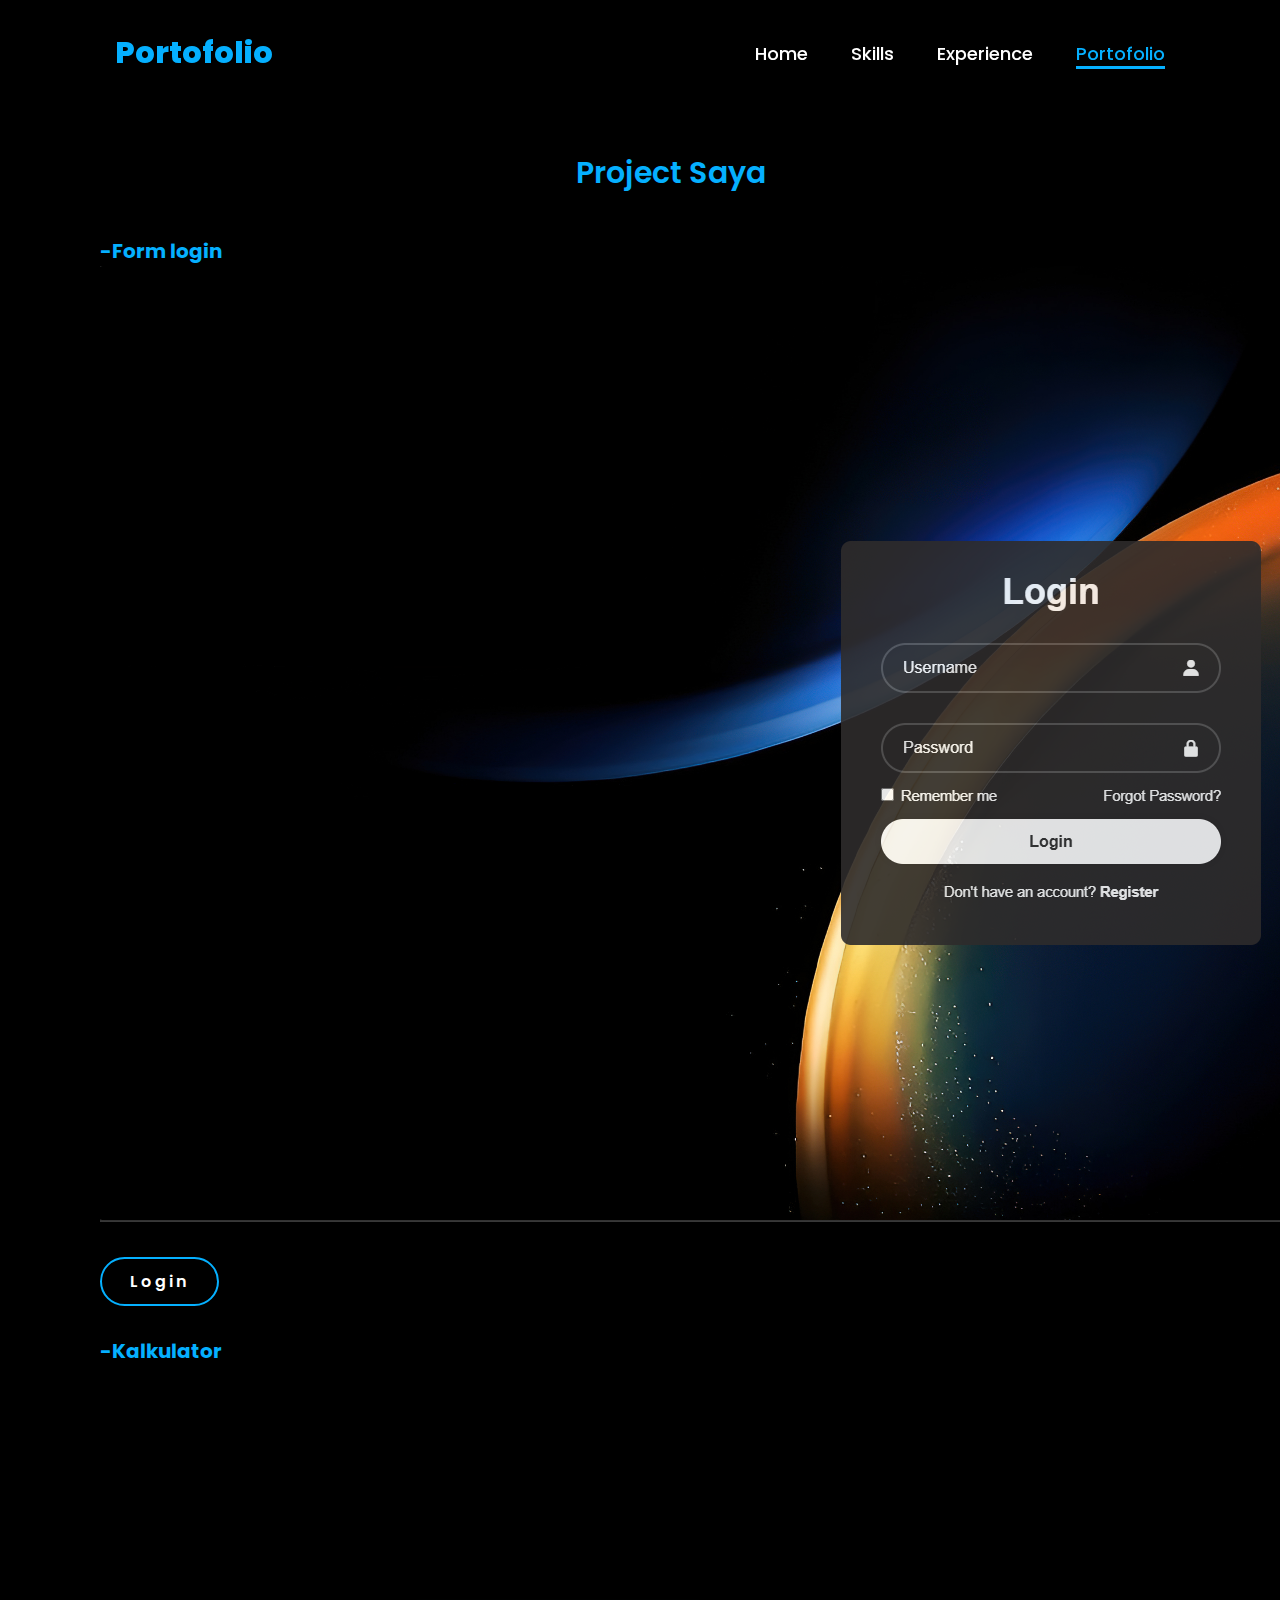
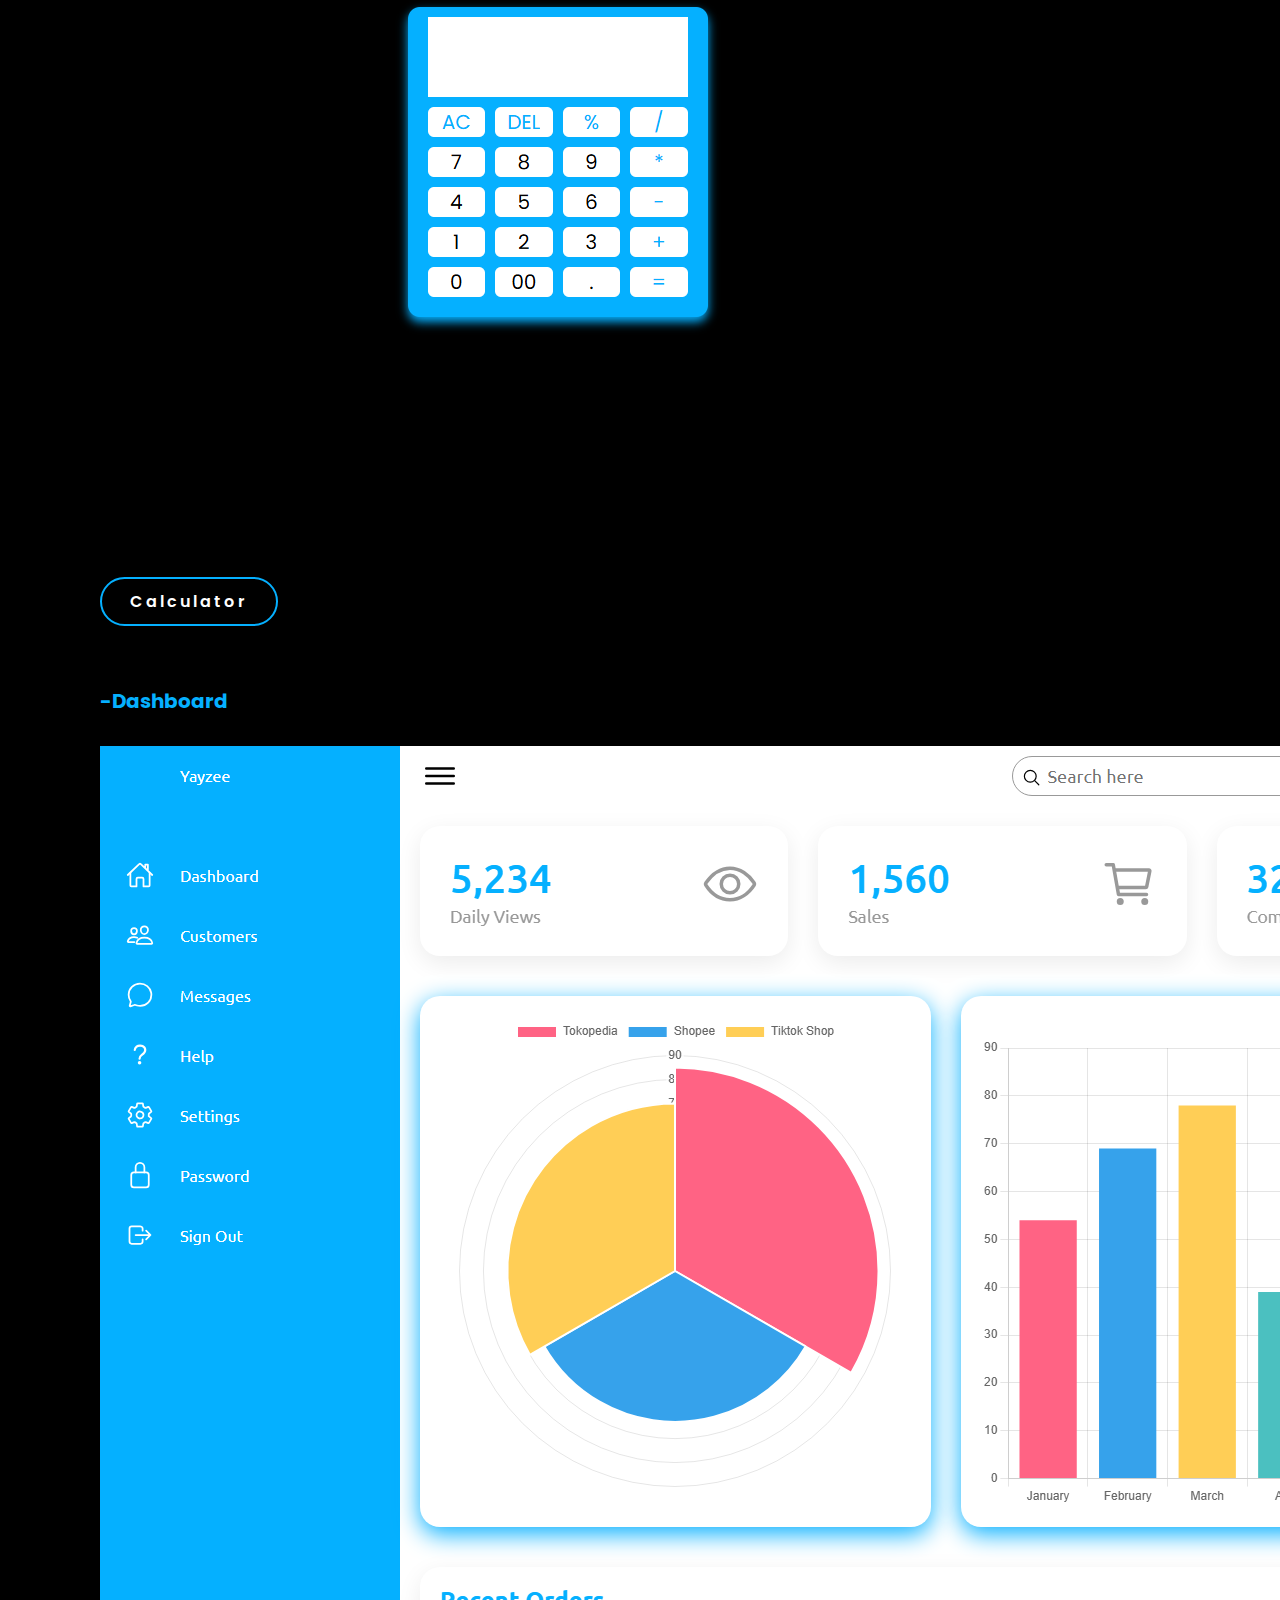
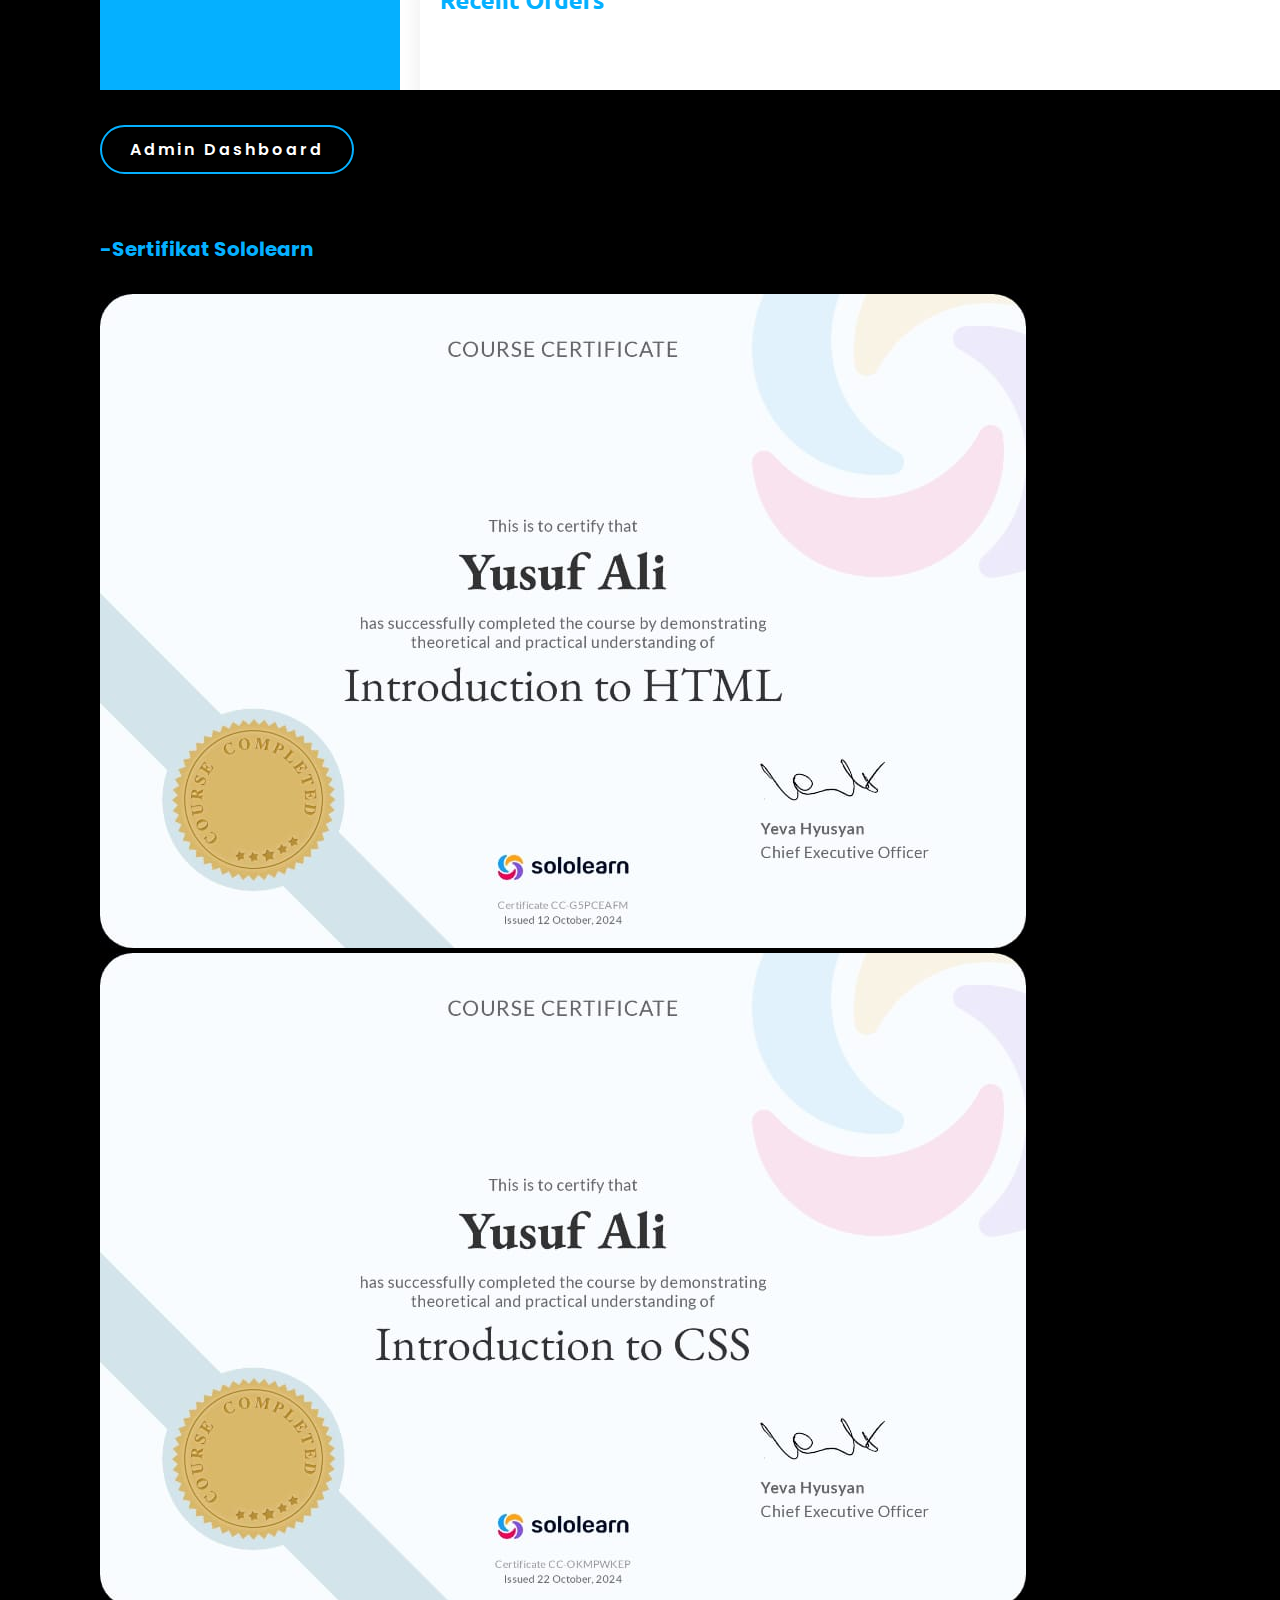
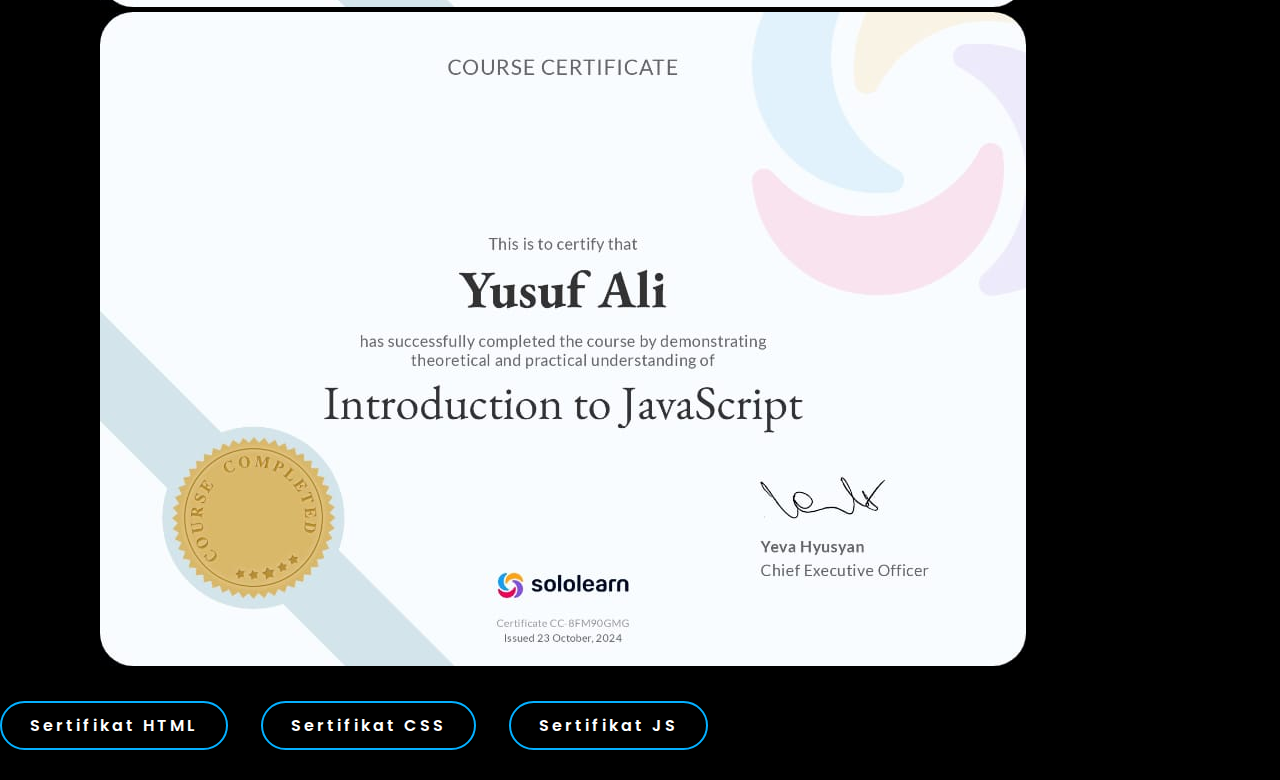
==== portofolio.html @ 0fbcb508 "Add files via upload" ====
<!DOCTYPE html>
<html lang="en">
<head>
    <meta charset="UTF-8">
    <meta name="viewport" content="width=device-width, initial-scale=1.0">

    <link rel="stylesheet" href="https://cdnjs.cloudflare.com/ajax/libs/font-awesome/6.5.2/css/all.min.css">
    <link rel="stylesheet" href="style.css">  
    <title>Portofolio Website</title>
</head>
<div>
    <header>
        <a href="#" class="logo">Portofolio</a>

        <nav>
            <a href="index.html"> Home</a>
            <a href="skills.html" >Skills</a>
            <a href="experience.html" >Experience</a>
            <a href="portofolio.html" class="active" >Portofolio</a>
        </nav>
    </header>
    
    <div class="utama">
        <div class="judul">
            <p class="judulh1"> Project Saya </p>
        </div>
        <div class="isi">
            <h1> -Form login</h1>
            <div class="imglogin">
                <img src="image.png">
            </div>
            <div class="isilogin">
                <a href="https://nerd-people.github.io/form-login/" target="_blank" class="btnlogin"> Login </a>
            </div>
            <h1> -Kalkulator </h1>
            <div class="imgcalcu">
                <img src="calcu.png">
            </div>
            <div>
                <a href="https://nerd-people.github.io/simple-calculator/" target="_blank" class="btncalcu"> Calculator</a>
            </div>
            <h1 class="dash"> -Dashboard </h1>
            <div class="imgdash">
                <img src="dash.png">
            </div>
            <div>
                <a href="https://nerd-people.github.io/admin-dashboard/" target="_blank" class="btndash"> Admin Dashboard</a>
            </div>
                <h1 class="serti"> -Sertifikat Sololearn </h1>
                <div class="imghtml">
                    <img src="sertihtml.jpg">
                    <img src="serticss.jpg">
                    <img src="sertijs.jpg">
                </div>
        </div>
            <div>
                <a href="https://api2.sololearn.com/v2/certificates/CC-G5PCEAFM/image/png" class="btnhtml">Sertifikat HTML</a>
                <a href="https://api2.sololearn.com/v2/certificates/CC-OKMPWKEP/image/png" class="btncss">Sertifikat CSS</a>
                <a href="https://api2.sololearn.com/v2/certificates/CC-8FM90GMG/image/png" class="btnjs">Sertifikat JS</a>
            </div>
        </div>
    </div>
</body>
</html>
---- style.css ----
@import url('https://fonts.googleapis.com/css2?family=Poppins%3Awght%40100%3B200%3B300%3B400%3B500%3B600&display=swap%27%29%3B');


*{
    margin: 0;
    padding: 0;
    box-sizing: border-box;
    text-decoration: none;
    border: none;
    outline: none;
    font-family: "Poppins", sans-serif;
}

html{
    font-size: 62.5%;
}

body{
    width: 100%;
    height: 100vh;
    overflow-x: hidden;
    background-color: black;
    color: white;
}

header{
    margin-top: 20px;
    position: fixed;
    top: 0;
    left: 0;
    width: 100%;
    padding: 1rem 9%;
    background-color: transparent;
    filter: drop-shadow(10px);
    -webkit-filter: drop-shadow(10px);
    display: flex;
    justify-content: space-between;
    align-items: center;
    z-index: 100;
}

.logo{
    font-size: 3rem;
    color: rgb(5, 176, 255);
    font-weight: 800;
    cursor: pointer;
    transition: 0.5s ease;
    -webkit-transition: 0.5s ease;
    -moz-transition: 0.5s ease;
    -ms-transition: 0.5s ease;
    -o-transition: 0.5s ease;
}

.logo:hover{
    transform: scale(1.1);
    -webkit-transform: scale(1.1);
    -moz-transform: scale(1.1);
    -ms-transform: scale(1.1);
    -o-transform: scale(1.1);
}

nav a{
    font-size: 1.8rem;
    color: white;
    margin-left: 4rem;
    font-weight: 500;
    transition: 0.3s ease;
    -webkit-transition: 0.3s ease;
    -moz-transition: 0.3s ease;
    -ms-transition: 0.3s ease;
    -o-transition: 0.3s ease;
    border-bottom: 3px solid transparent;
}

nav a:hover,
nav a.active{
    color: rgb(5, 176, 255);
    border-bottom: 3px solid rgb(5, 176, 255);
}

@media(max-width:995px){
    nav{
        position: absolute;
        display: none;
        top: 0;
        right: 0;
        width: 40%;
        border-left: 3px solid rgb(5, 176, 255);
        border-bottom: 3px solid rgb(5, 176, 255);
        border-top-left-radius: 2rem;
        padding: 1rem solid;
        background-color: #161616;
        border-top: 0.1rem solid rgba(0,0,0,1);
    }

    nav.active{
        display: block;
    }

    nav a{
        display: block;
        font-size: 2rem;
        margin: 3rem 0;
    }

    nav a:hover,
    nav a.active{
        padding: 1rem;
        border-radius: 0.5rem;
        -webkit-border-radius: 0.5rem;
        -moz-border-radius: 0.5rem;
        -ms-border-radius: 0.5rem;
        -o-border-radius: 0.5rem;
        border-bottom: 0.5rem solid rgb(5, 176, 255);
    }
}

section{
    min-height: 100vh;
    padding: 5rem 9% 5rem;
}

.home{
    display: flex;
    justify-content: center;
    align-items: center;
    gap: 8rem;
    background-color: black;
    margin-top: 10rem;
}

.home .home-content h1{
    font-size: 6rem;
    font-weight: 700;
    line-height: 1.3;
}

span{
    color: rgb(5, 176, 255);
}

.home-content h3{
    font-size: 4rem;
    margin-bottom: 1rem;
    font-weight: 700;
}

.home-img{
    border-radius: 50%;
    -webkit-border-radius: 50%;
    -moz-border-radius: 50%;
    -ms-border-radius: 50%;
    -o-border-radius: 50%;
}

.home-img img{
    position: relative;
    width: 24vw;
    border-radius: 50%;
    -webkit-border-radius: 50%;
    -moz-border-radius: 50%;
    -ms-border-radius: 50%;
    -o-border-radius: 50%;
    box-shadow: 0 0 25px solid rgb(5, 176, 255);
    cursor: pointer;
    transition: 0.2s linear;
    -webkit-transition: 0.2s linear;
    -moz-transition: 0.2s linear;
    -ms-transition: 0.2s linear;
    -o-transition: 0.2s linear;
}

.home-img img:hover{
    font-size: 1.8rem;
    font-weight: 500;
}

.social-icons a{
    display: inline-flex;
    justify-content: center;
    align-items: center;
    width: 4rem;
    height: 4rem;
    background-color: transparent;
    border: 0.2rem solid rgb(5, 176, 255);
    font-size: 2rem;
    border-radius: 50%;
    -webkit-border-radius: 50%;
    -moz-border-radius: 50%;
    -ms-border-radius: 50%;
    -o-border-radius: 50%;
    margin: 3rem 1.5rem 3rem 0;
    transition: 0.3s ease;
    -webkit-transition: 0.3s ease;
    -moz-transition: 0.3s ease;
    -ms-transition: 0.3s ease;
    -o-transition: 0.3s ease;
    color: rgb(5, 176, 255);
}

.social-icons a:hover{
    color: black;
    transform: scale(1.3) translateY(-5px);
    -webkit-transform: scale(1.3) translateY(-5px);
    -moz-transform: scale(1.3) translateY(-5px);
    -ms-transform: scale(1.3) translateY(-5px);
    -o-transform: scale(1.3) translateY(-5px);
    background-color: rgb(5, 176, 255);
    box-shadow: 0 0 25px rgb(5, 176, 255);
}

.btn{
    display: inline-block;
    padding: 1rem 2.8rem;
    background-color: black;
    border-radius: 4rem;
    -webkit-border-radius: 4rem;
    -moz-border-radius: 4rem;
    -ms-border-radius: 4rem;
    -o-border-radius: 4rem;
    font-size: 1.6rem;
    color: rgb(5, 176, 255);
    letter-spacing: 0.3rem;
    font-weight: 600;
    border: 2px solid rgb(5, 176, 255);
    transition: 0.3s ease;
    -webkit-transition: 0.3s ease;
    -moz-transition: 0.3s ease;
    -ms-transition: 0.3s ease;
    -o-transition: 0.3s ease;
    cursor: pointer;
}

.btn:hover{
    transform: scale3d(1.03);
    -webkit-transform: scale3d(1.03);
    -moz-transform: scale3d(1.03);
    -ms-transform: scale3d(1.03);
    -o-transform: scale3d(1.03);
    background-color: rgb(5, 176, 255);
    box-shadow: 0 0 25px rgb(5, 176, 255);
    color: black;
}

.typing-text{
    font-size: 34px;
    font-weight: 600;
    min-width: 280px;
}

.typing-text span{
    position: relative;
}

.typing-text span::before{
    content: "Student";
    color: rgb(5, 176, 255);
    animation: words 20s infinite;
    -webkit-animation: words 20s infinite;
}

.typing-text span::after{
    content: "";
    background-color: black;
    position: absolute;
    width: calc(100% + 8px);
    height: 100%;
    border-left: 3px solid black;
    right: -8;
    animation: cursor 0.6s infinite;
    -webkit-animation: cursor 0.6s infinite;
}

@keyframes cursor{
    to{
        border-left: 3px solid rgb(5, 176, 255);
    }
}

@keyframes words{
    0%, 20%{
        content:"Frontend";
    }
    21%, 40%{
        content: "Backend";
    }
    41%, 60%{
        content: "Frontend";
    }
    61%, 80%{
        content: "Backend";
    }
    81%, 100%{
        content: "Student";
    }
}

@media (max-width:1000px){
    .home{
        gap:4rem;
    }
}

@media (max-width:995px){
    .home{
        flex-direction: column;
        margin:5rem 4rem;
    }

    .home .home-content h3{
        font-size: 2.5rem;
    }

    .home-content h1{
        font-size: 5rem;
    }

    .home-img img{
        width:70vh;
        margin-top: 4rem;
    }

}

.porto-isi {
    display: flex;
    justify-content: center;
    gap: 8rem;
    background-color: black;
    margin-top: 10rem;
    color:rgb(5, 176, 255);
}

.judul {
    align-items: center;

    margin-top: 150px;
    padding-bottom: 40px;

}


.judulh1 {
    padding-left: 45%;
    justify-content: center;
    align-items: center;
    background-color: black;
    color:rgb(5, 176, 255); 
    font-size: 30px;
    font-weight: 550;
}

.isi{
    font-size: 10px;
    
    color:rgb(5, 176, 255); 
    margin-left: 100px;
}

.isilogin a {
    color: white;
}

.btnlogin{
    display: inline-block;
    padding: 1rem 2.8rem;
    background-color: black;
    border-radius: 4rem;
    -webkit-border-radius: 4rem;
    -moz-border-radius: 4rem;
    -ms-border-radius: 4rem;
    -o-border-radius: 4rem;
    font-size: 1.6rem;
    color: white;
    letter-spacing: 0.3rem;
    font-weight: 600;
    border: 2px solid rgb(5, 176, 255);
    transition: 0.3s ease;
    -webkit-transition: 0.3s ease;
    -moz-transition: 0.3s ease;
    -ms-transition: 0.3s ease;
    -o-transition: 0.3s ease;
    cursor: pointer;
    margin-top: 3rem;
    margin-bottom: 3rem;
    }

.btnlogin:hover {
    transform: scale3d(1.03);
    -webkit-transform: scale3d(1.03);
    -moz-transform: scale3d(1.03);
    -ms-transform: scale3d(1.03);
    -o-transform: scale3d(1.03);
    background-color: rgb(5, 176, 255);
    box-shadow: 0 0 25px rgb(5, 176, 255);
    color: black;
}

.serti{
    margin-top: 3rem;
}

.btnhtml{
    display: inline-block;
    padding: 1rem 2.8rem;
    background-color: black;
    border-radius: 4rem;
    -webkit-border-radius: 4rem;
    -moz-border-radius: 4rem;
    -ms-border-radius: 4rem;
    -o-border-radius: 4rem;
    font-size: 1.6rem;
    color: white;
    letter-spacing: 0.3rem;
    font-weight: 600;
    border: 2px solid rgb(5, 176, 255);
    transition: 0.3s ease;
    -webkit-transition: 0.3s ease;
    -moz-transition: 0.3s ease;
    -ms-transition: 0.3s ease;
    -o-transition: 0.3s ease;
    cursor: pointer;
    margin-top: 3rem;
}

.btnhtml:hover {
    transform: scale3d(1.03);
    -webkit-transform: scale3d(1.03);
    -moz-transform: scale3d(1.03);
    -ms-transform: scale3d(1.03);
    -o-transform: scale3d(1.03);
    background-color: rgb(5, 176, 255);
    box-shadow: 0 0 25px rgb(5, 176, 255);
    color: black;
}

.btncss{
    display: inline-block;
    padding: 1rem 2.8rem;
    background-color: black;
    border-radius: 4rem;
    -webkit-border-radius: 4rem;
    -moz-border-radius: 4rem;
    -ms-border-radius: 4rem;
    -o-border-radius: 4rem;
    font-size: 1.6rem;
    color: white;
    letter-spacing: 0.3rem;
    font-weight: 600;
    border: 2px solid rgb(5, 176, 255);
    transition: 0.3s ease;
    -webkit-transition: 0.3s ease;
    -moz-transition: 0.3s ease;
    -ms-transition: 0.3s ease;
    -o-transition: 0.3s ease;
    cursor: pointer;
    margin-top: 3rem;
    margin-left: 3rem;
    margin-top: 3rem;
    margin-bottom: 3rem;
}

.btncss:hover {
    transform: scale3d(1.03);
    -webkit-transform: scale3d(1.03);
    -moz-transform: scale3d(1.03);
    -ms-transform: scale3d(1.03);
    -o-transform: scale3d(1.03);
    background-color: rgb(5, 176, 255);
    box-shadow: 0 0 25px rgb(5, 176, 255);
    color: black;
}

.btnjs{
    display: inline-block;
    padding: 1rem 2.8rem;
    background-color: black;
    border-radius: 4rem;
    -webkit-border-radius: 4rem;
    -moz-border-radius: 4rem;
    -ms-border-radius: 4rem;
    -o-border-radius: 4rem;
    font-size: 1.6rem;
    color: white;
    letter-spacing: 0.3rem;
    font-weight: 600;
    border: 2px solid rgb(5, 176, 255);
    transition: 0.3s ease;
    -webkit-transition: 0.3s ease;
    -moz-transition: 0.3s ease;
    -ms-transition: 0.3s ease;
    -o-transition: 0.3s ease;
    cursor: pointer;
    margin-top: 3rem;
    margin-left: 3rem;
    margin-top: 3rem;
    margin-bottom: 3rem;
}

.btnjs:hover {
    transform: scale3d(1.03);
    -webkit-transform: scale3d(1.03);
    -moz-transform: scale3d(1.03);
    -ms-transform: scale3d(1.03);
    -o-transform: scale3d(1.03);
    background-color: rgb(5, 176, 255);
    box-shadow: 0 0 25px rgb(5, 176, 255);
    color: black;
}

.imglogin{
    border-radius: 10px;
    -webkit-border-radius: 10px;
    -moz-border-radius: 10px;
    -ms-border-radius: 10px;
    -o-border-radius: 10px;
    max-width: 100%;
    height: auto;
}

.btncalcu{
    display: inline-block;
    padding: 1rem 2.8rem;
    background-color: black;
    border-radius: 4rem;
    -webkit-border-radius: 4rem;
    -moz-border-radius: 4rem;
    -ms-border-radius: 4rem;
    -o-border-radius: 4rem;
    font-size: 1.6rem;
    color: white;
    letter-spacing: 0.3rem;
    font-weight: 600;
    border: 2px solid rgb(5, 176, 255);
    transition: 0.3s ease;
    -webkit-transition: 0.3s ease;
    -moz-transition: 0.3s ease;
    -ms-transition: 0.3s ease;
    -o-transition: 0.3s ease;
    cursor: pointer;
    margin-top: 3rem;
    margin-bottom: 3rem;
    }

.btncalcu:hover {
    transform: scale3d(1.03);
    -webkit-transform: scale3d(1.03);
    -moz-transform: scale3d(1.03);
    -ms-transform: scale3d(1.03);
    -o-transform: scale3d(1.03);
    background-color: rgb(5, 176, 255);
    box-shadow: 0 0 25px rgb(5, 176, 255);
    color: black;
}

.btndash{
    display: inline-block;
    padding: 1rem 2.8rem;
    background-color: black;
    border-radius: 4rem;
    -webkit-border-radius: 4rem;
    -moz-border-radius: 4rem;
    -ms-border-radius: 4rem;
    -o-border-radius: 4rem;
    font-size: 1.6rem;
    color: white;
    letter-spacing: 0.3rem;
    font-weight: 600;
    border: 2px solid rgb(5, 176, 255);
    transition: 0.3s ease;
    -webkit-transition: 0.3s ease;
    -moz-transition: 0.3s ease;
    -ms-transition: 0.3s ease;
    -o-transition: 0.3s ease;
    cursor: pointer;
    margin-top: 3rem;
    margin-bottom: 3rem;
    }

.btndash:hover {
    transform: scale3d(1.03);
    -webkit-transform: scale3d(1.03);
    -moz-transform: scale3d(1.03);
    -ms-transform: scale3d(1.03);
    -o-transform: scale3d(1.03);
    background-color: rgb(5, 176, 255);
    box-shadow: 0 0 25px rgb(5, 176, 255);
    color: black;
}

.serti{
    margin-top: 3rem;
    margin-bottom: 3rem;
}

.dash{
    margin-top: 3rem;
    margin-bottom: 3rem;
}
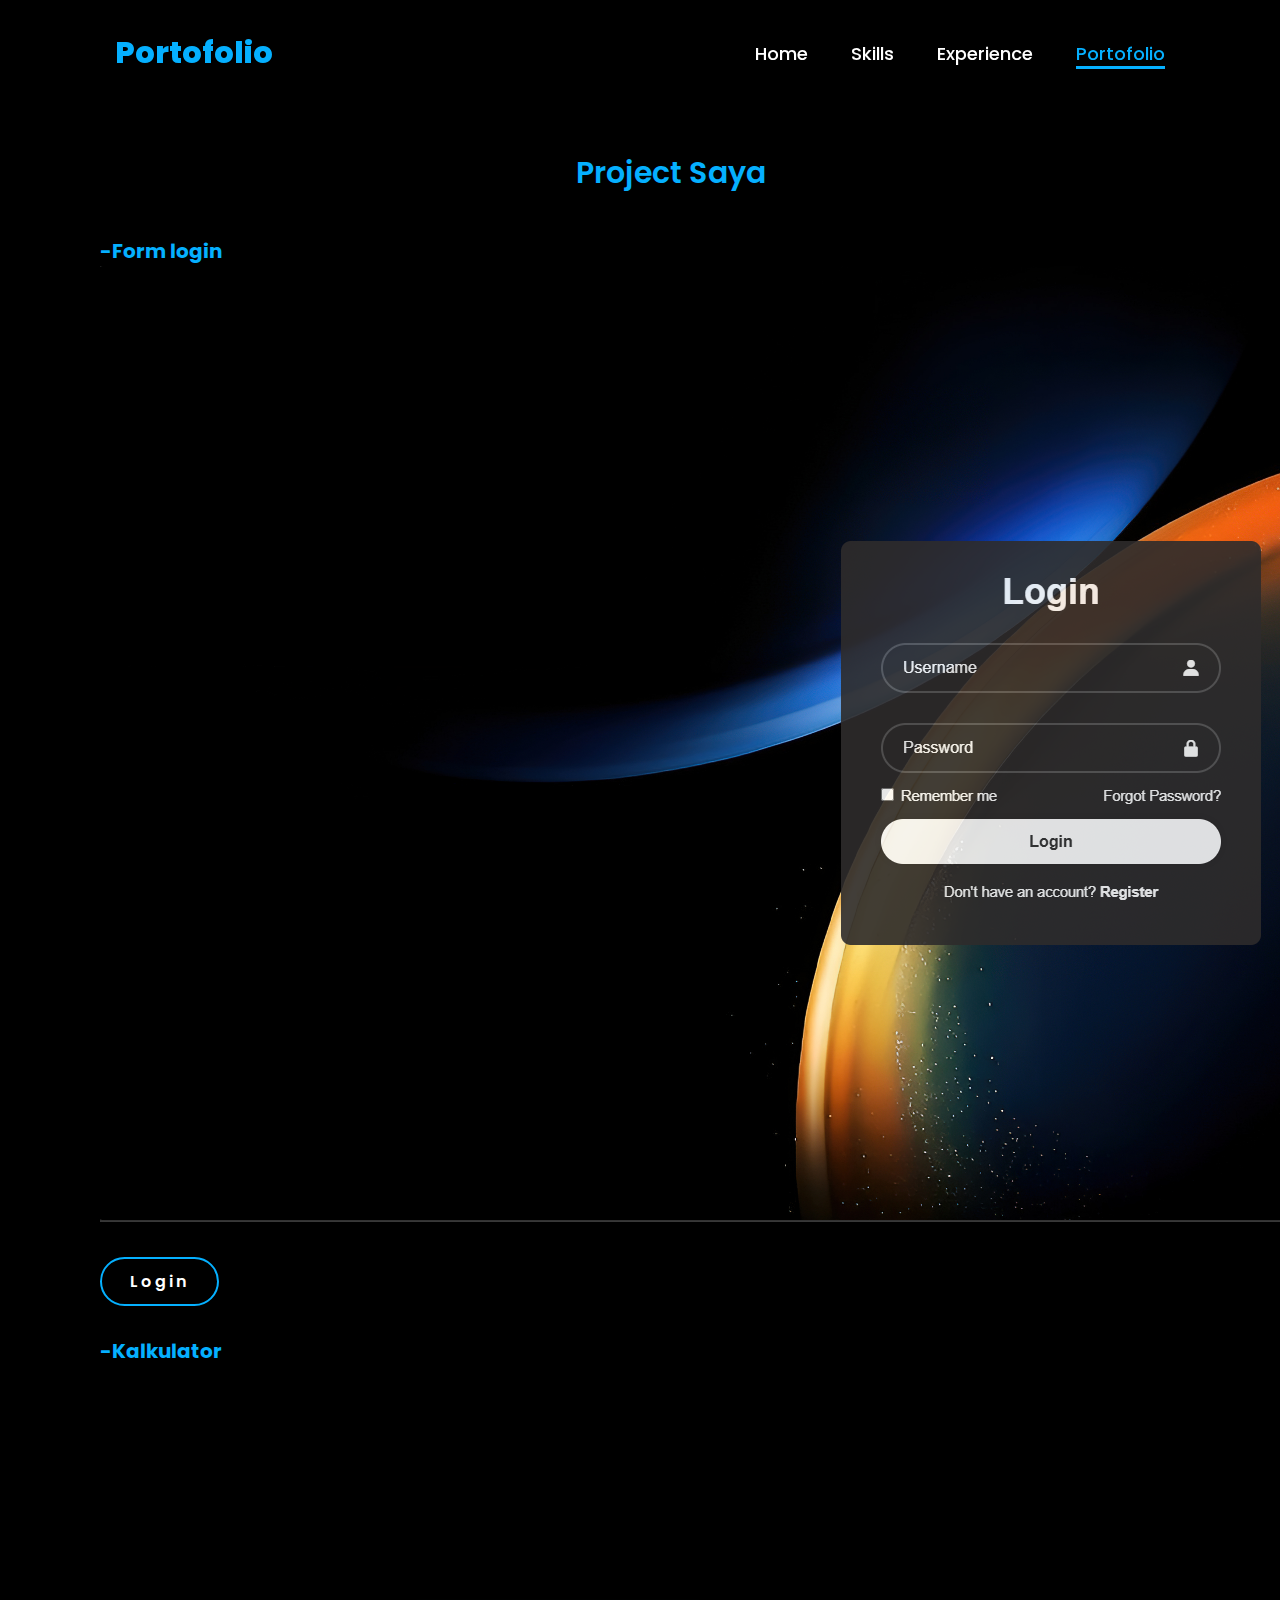
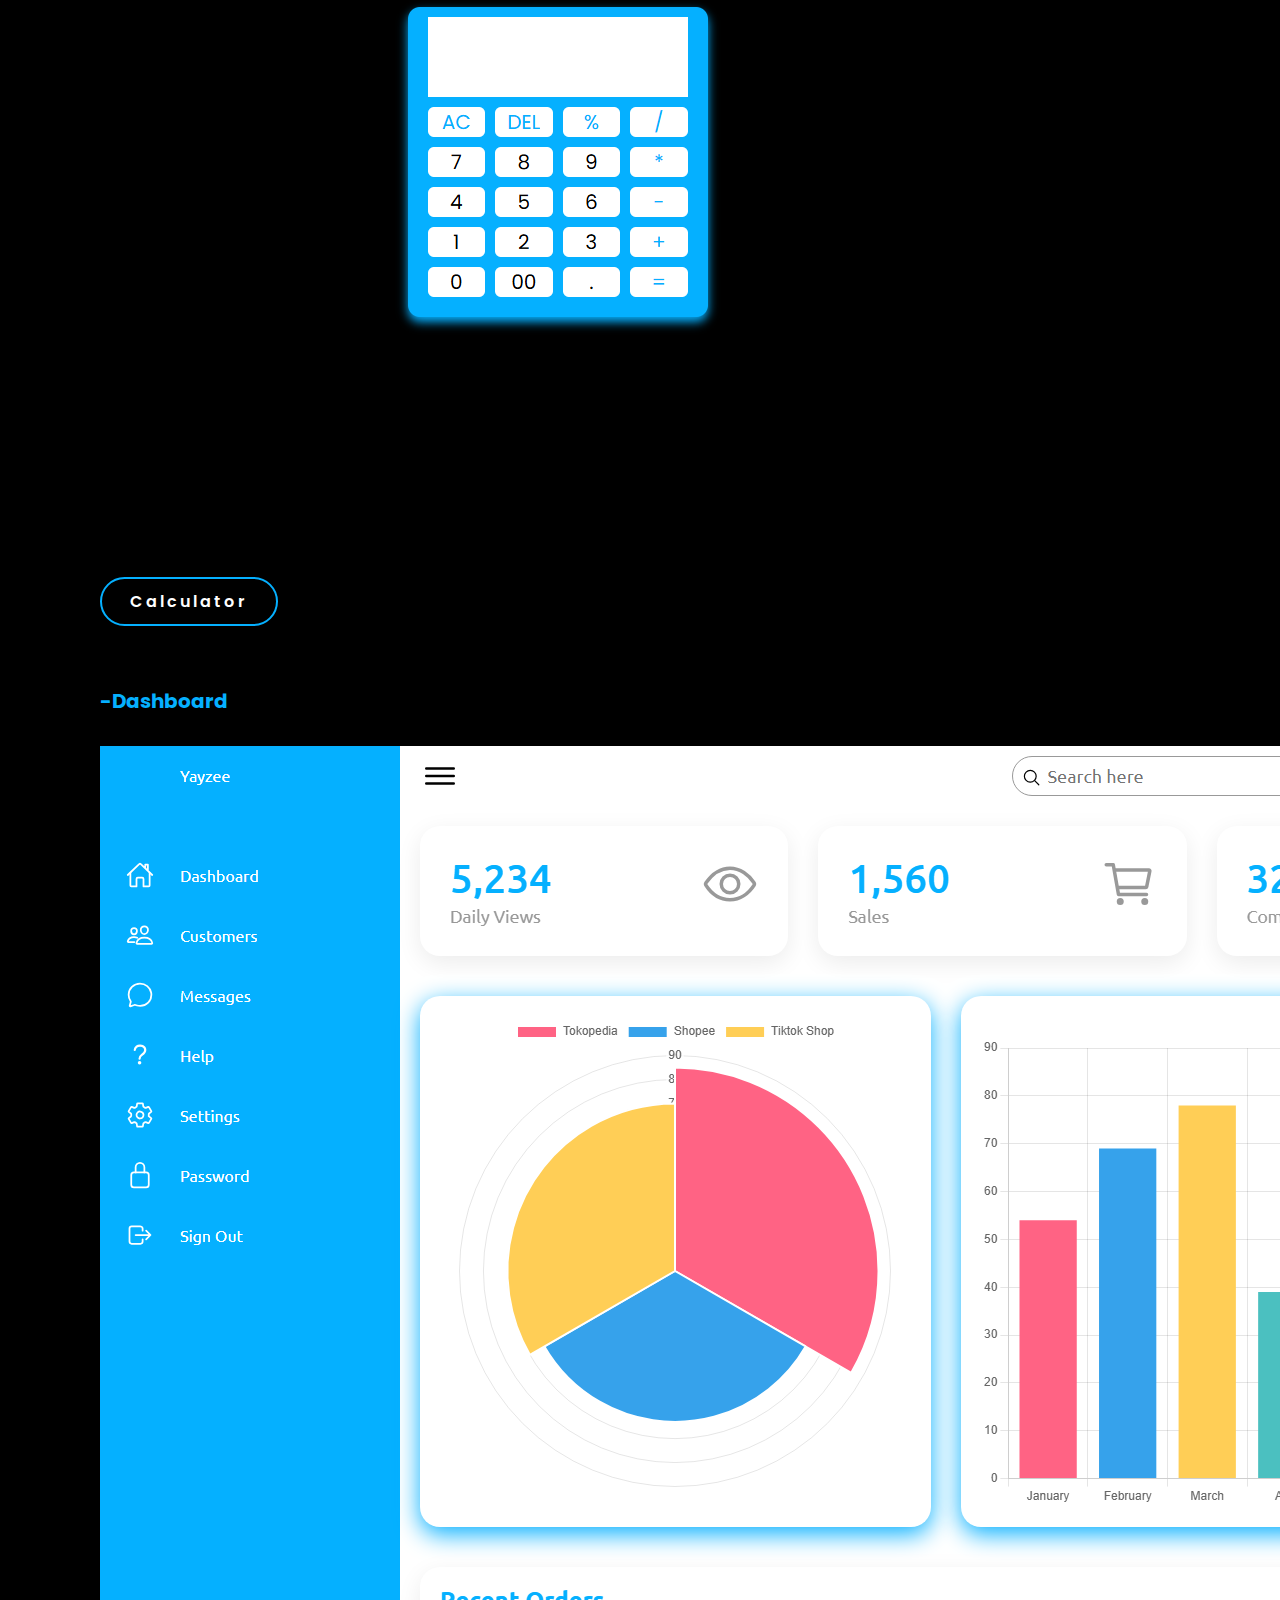
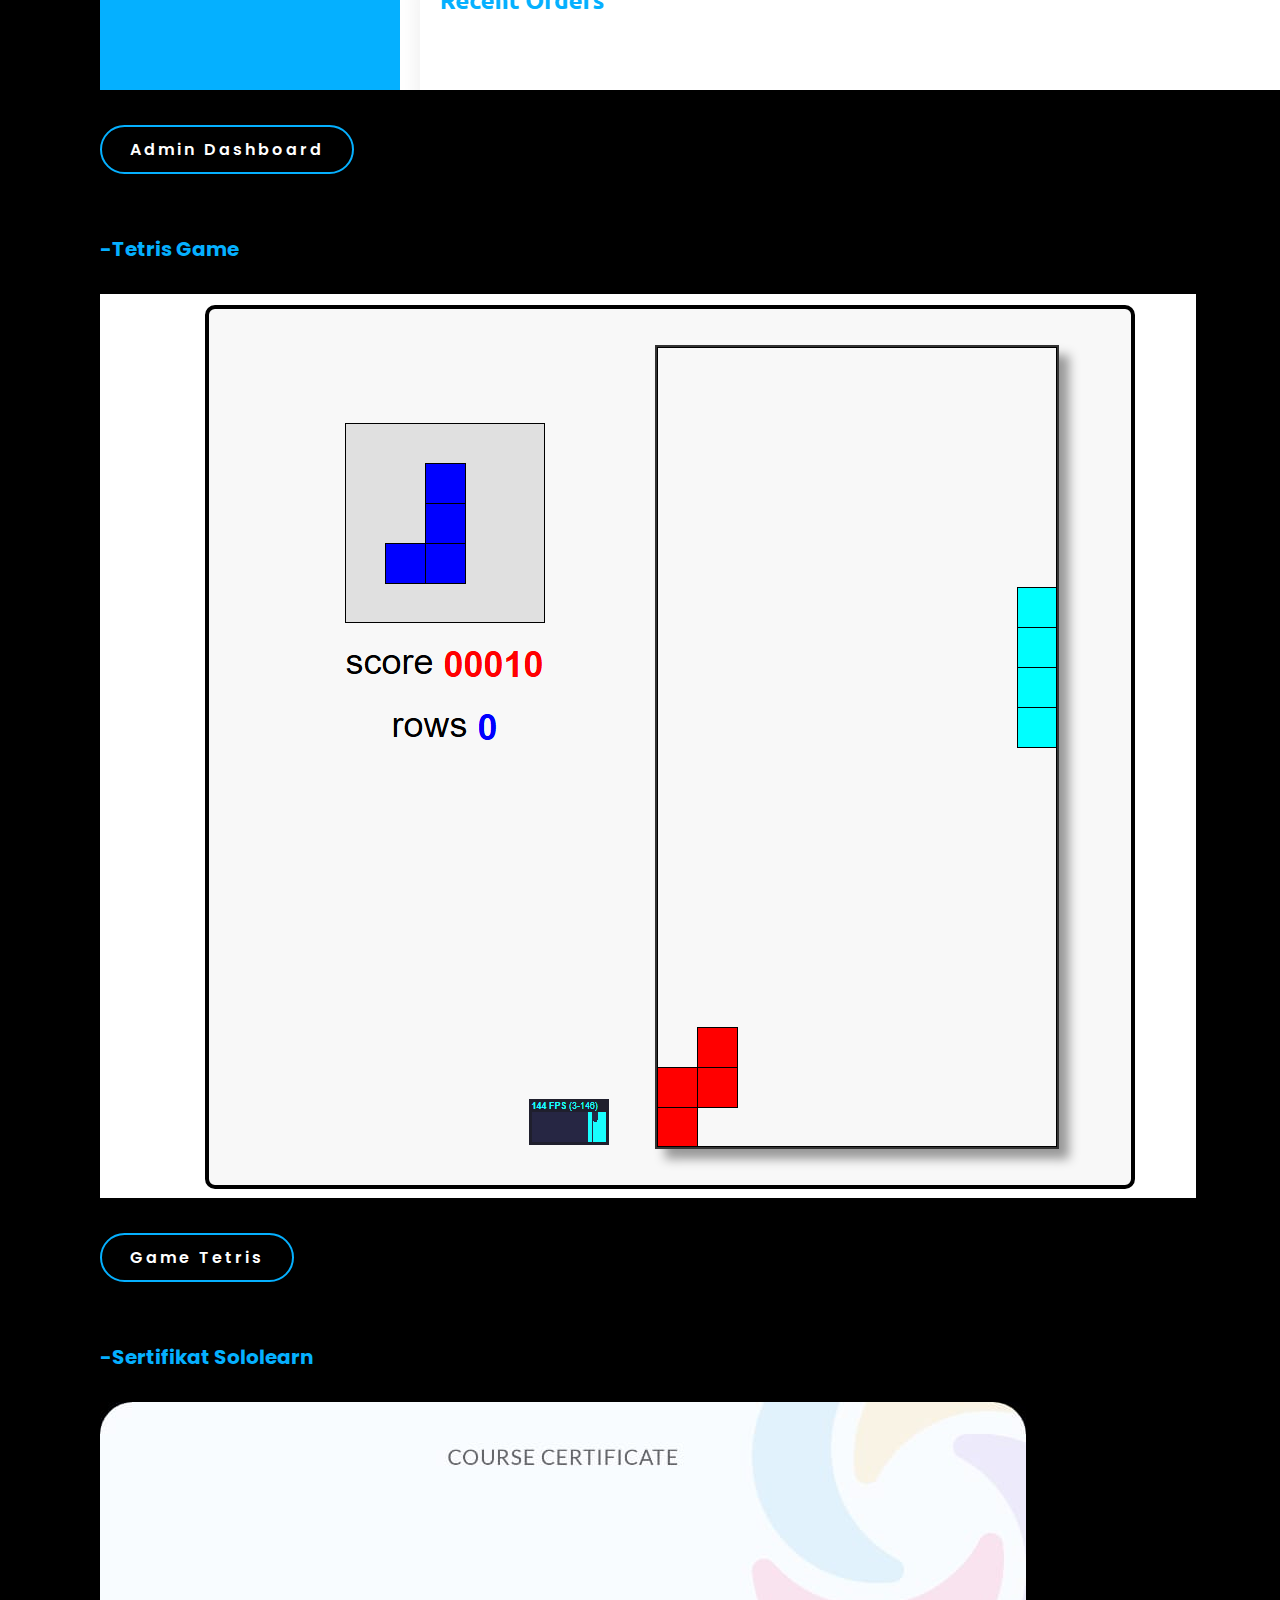
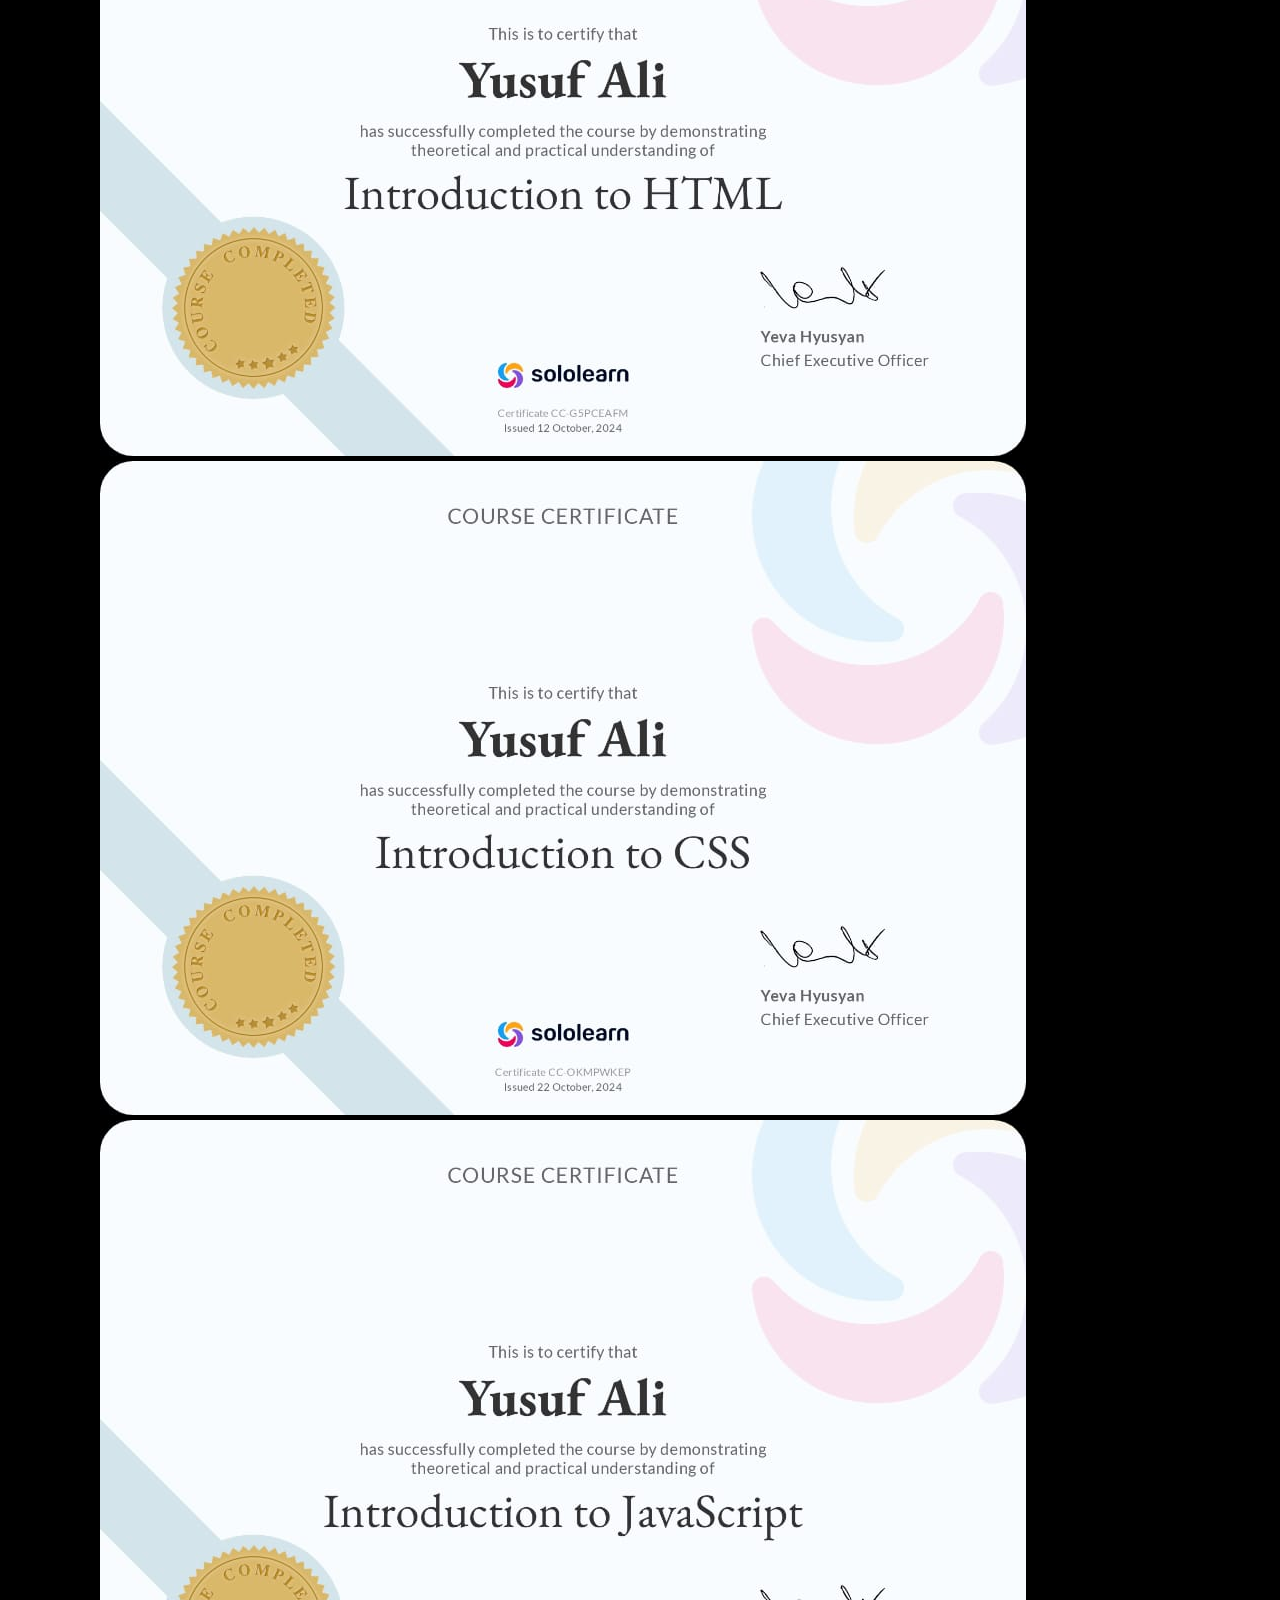
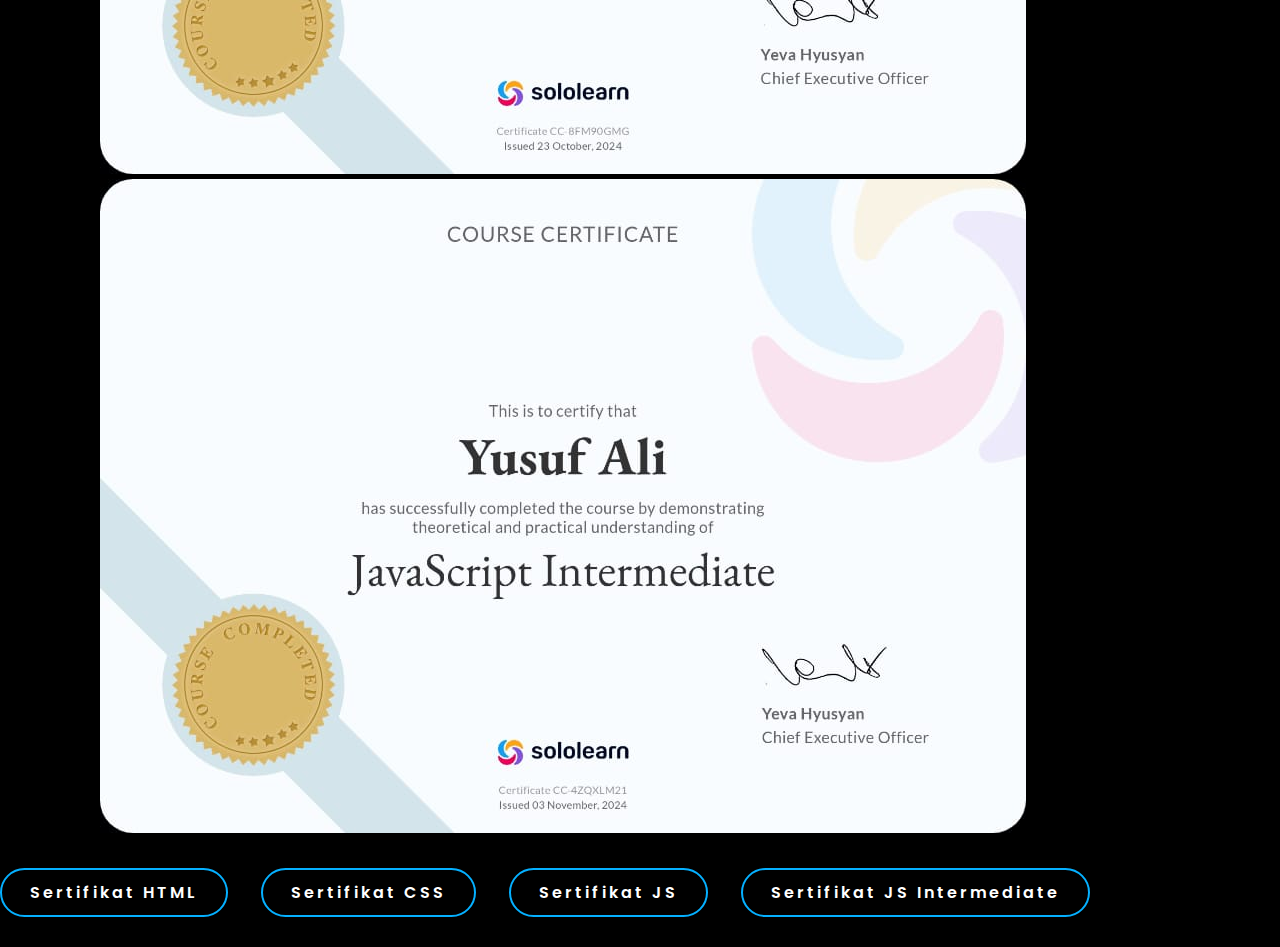
==== commit ae917750: "Add files via upload" ====
--- a/portofolio.html
+++ b/portofolio.html
@@ -46,17 +46,26 @@
             <div>
                 <a href="https://nerd-people.github.io/admin-dashboard/" target="_blank" class="btndash"> Admin Dashboard</a>
             </div>
+            <h1 class="tetris"> -Tetris Game </h1>
+            <div class="imgtetris">
+                <img src="tetris.png">
+            </div>
+            <div>
+                <a href="https://nerd-people.github.io/simple-tetris/" target="_blank" class="btndash"> Game Tetris</a>
+            </div>
                 <h1 class="serti"> -Sertifikat Sololearn </h1>
                 <div class="imghtml">
                     <img src="sertihtml.jpg">
                     <img src="serticss.jpg">
                     <img src="sertijs.jpg">
+                    <img src="sertijsinter.jpg">
                 </div>
         </div>
             <div>
                 <a href="https://api2.sololearn.com/v2/certificates/CC-G5PCEAFM/image/png" class="btnhtml">Sertifikat HTML</a>
                 <a href="https://api2.sololearn.com/v2/certificates/CC-OKMPWKEP/image/png" class="btncss">Sertifikat CSS</a>
                 <a href="https://api2.sololearn.com/v2/certificates/CC-8FM90GMG/image/png" class="btnjs">Sertifikat JS</a>
+                <a href="https://api2.sololearn.com/v2/certificates/CC-4ZQXLM21/image/png" class="btnjs">Sertifikat JS Intermediate</a>
             </div>
         </div>
     </div>
--- a/style.css
+++ b/style.css
@@ -76,43 +76,6 @@
 nav a.active{
     color: rgb(5, 176, 255);
     border-bottom: 3px solid rgb(5, 176, 255);
-}
-
-@media(max-width:995px){
-    nav{
-        position: absolute;
-        display: none;
-        top: 0;
-        right: 0;
-        width: 40%;
-        border-left: 3px solid rgb(5, 176, 255);
-        border-bottom: 3px solid rgb(5, 176, 255);
-        border-top-left-radius: 2rem;
-        padding: 1rem solid;
-        background-color: #161616;
-        border-top: 0.1rem solid rgba(0,0,0,1);
-    }
-
-    nav.active{
-        display: block;
-    }
-
-    nav a{
-        display: block;
-        font-size: 2rem;
-        margin: 3rem 0;
-    }
-
-    nav a:hover,
-    nav a.active{
-        padding: 1rem;
-        border-radius: 0.5rem;
-        -webkit-border-radius: 0.5rem;
-        -moz-border-radius: 0.5rem;
-        -ms-border-radius: 0.5rem;
-        -o-border-radius: 0.5rem;
-        border-bottom: 0.5rem solid rgb(5, 176, 255);
-    }
 }
 
 section{
@@ -596,4 +559,9 @@
 .dash{
     margin-top: 3rem;
     margin-bottom: 3rem;
+}
+
+.tetris{
+    margin-top: 3rem;
+    margin-bottom: 3rem;
 }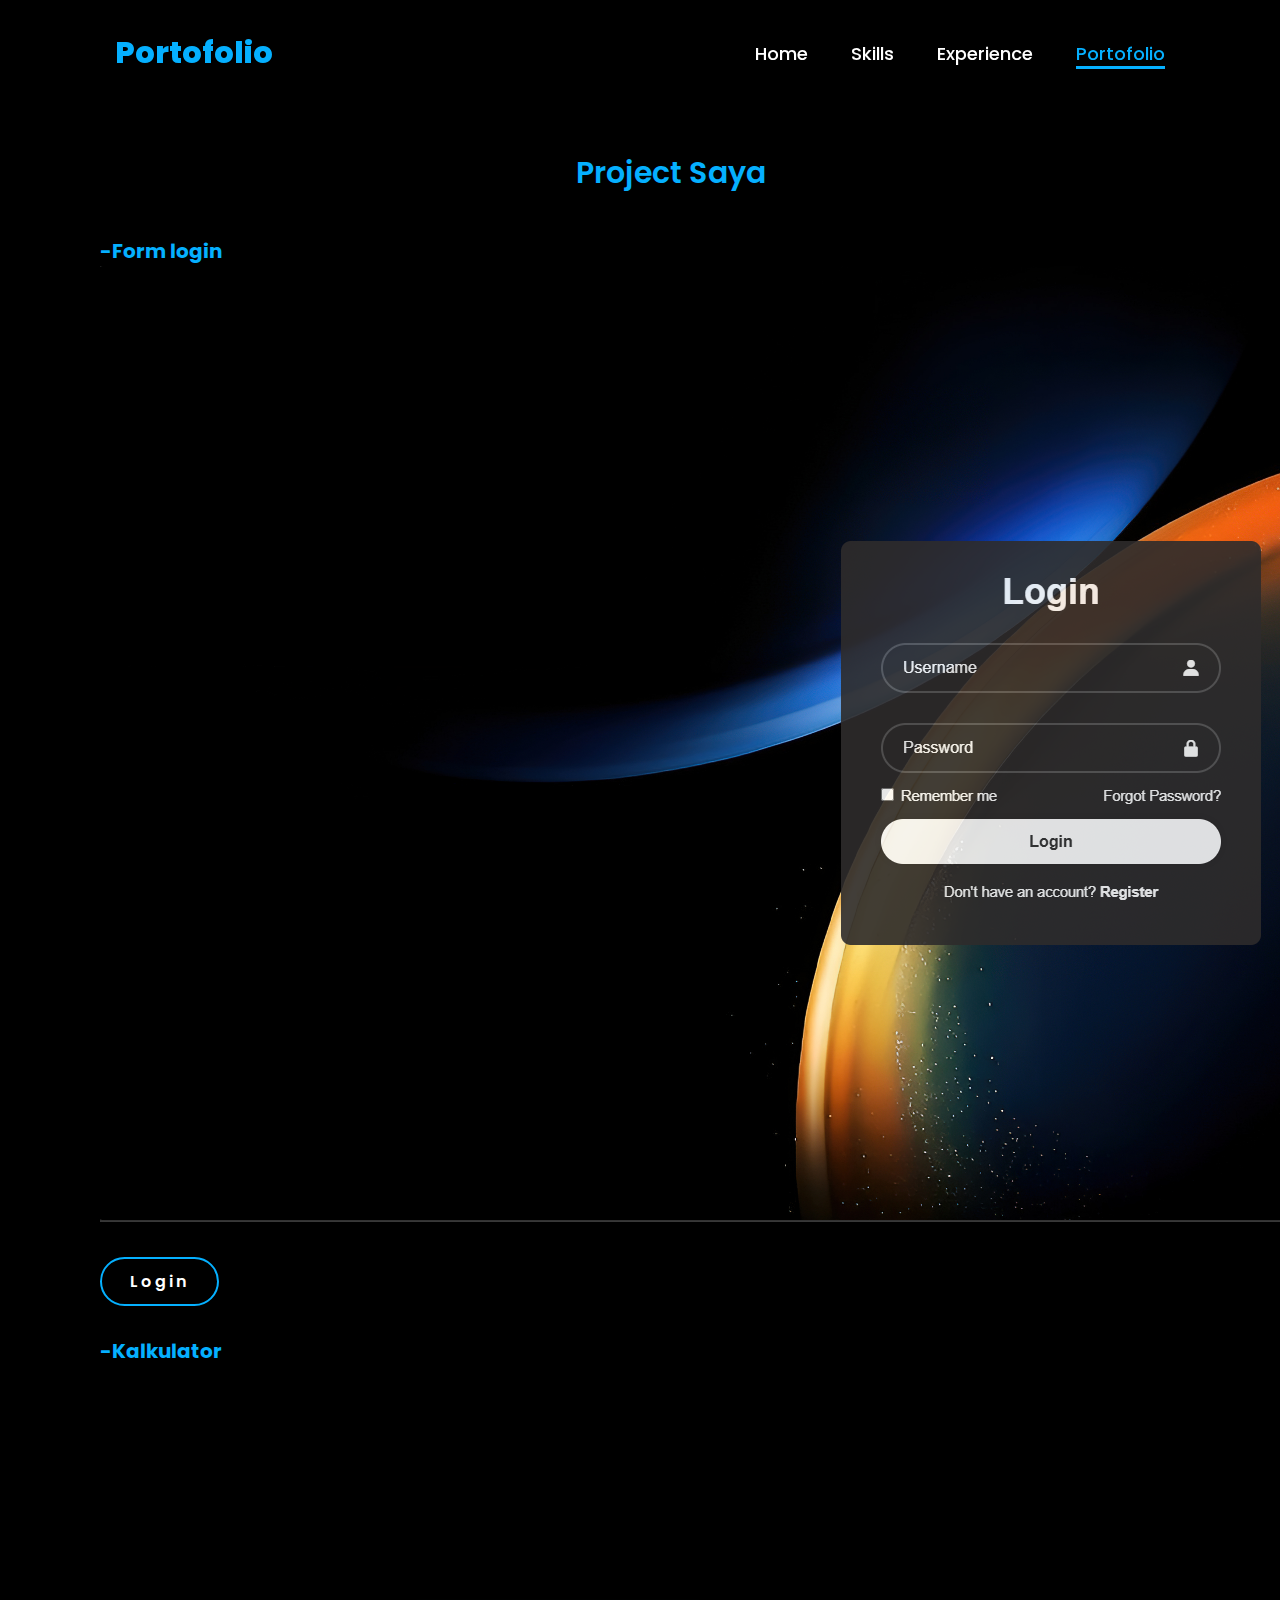
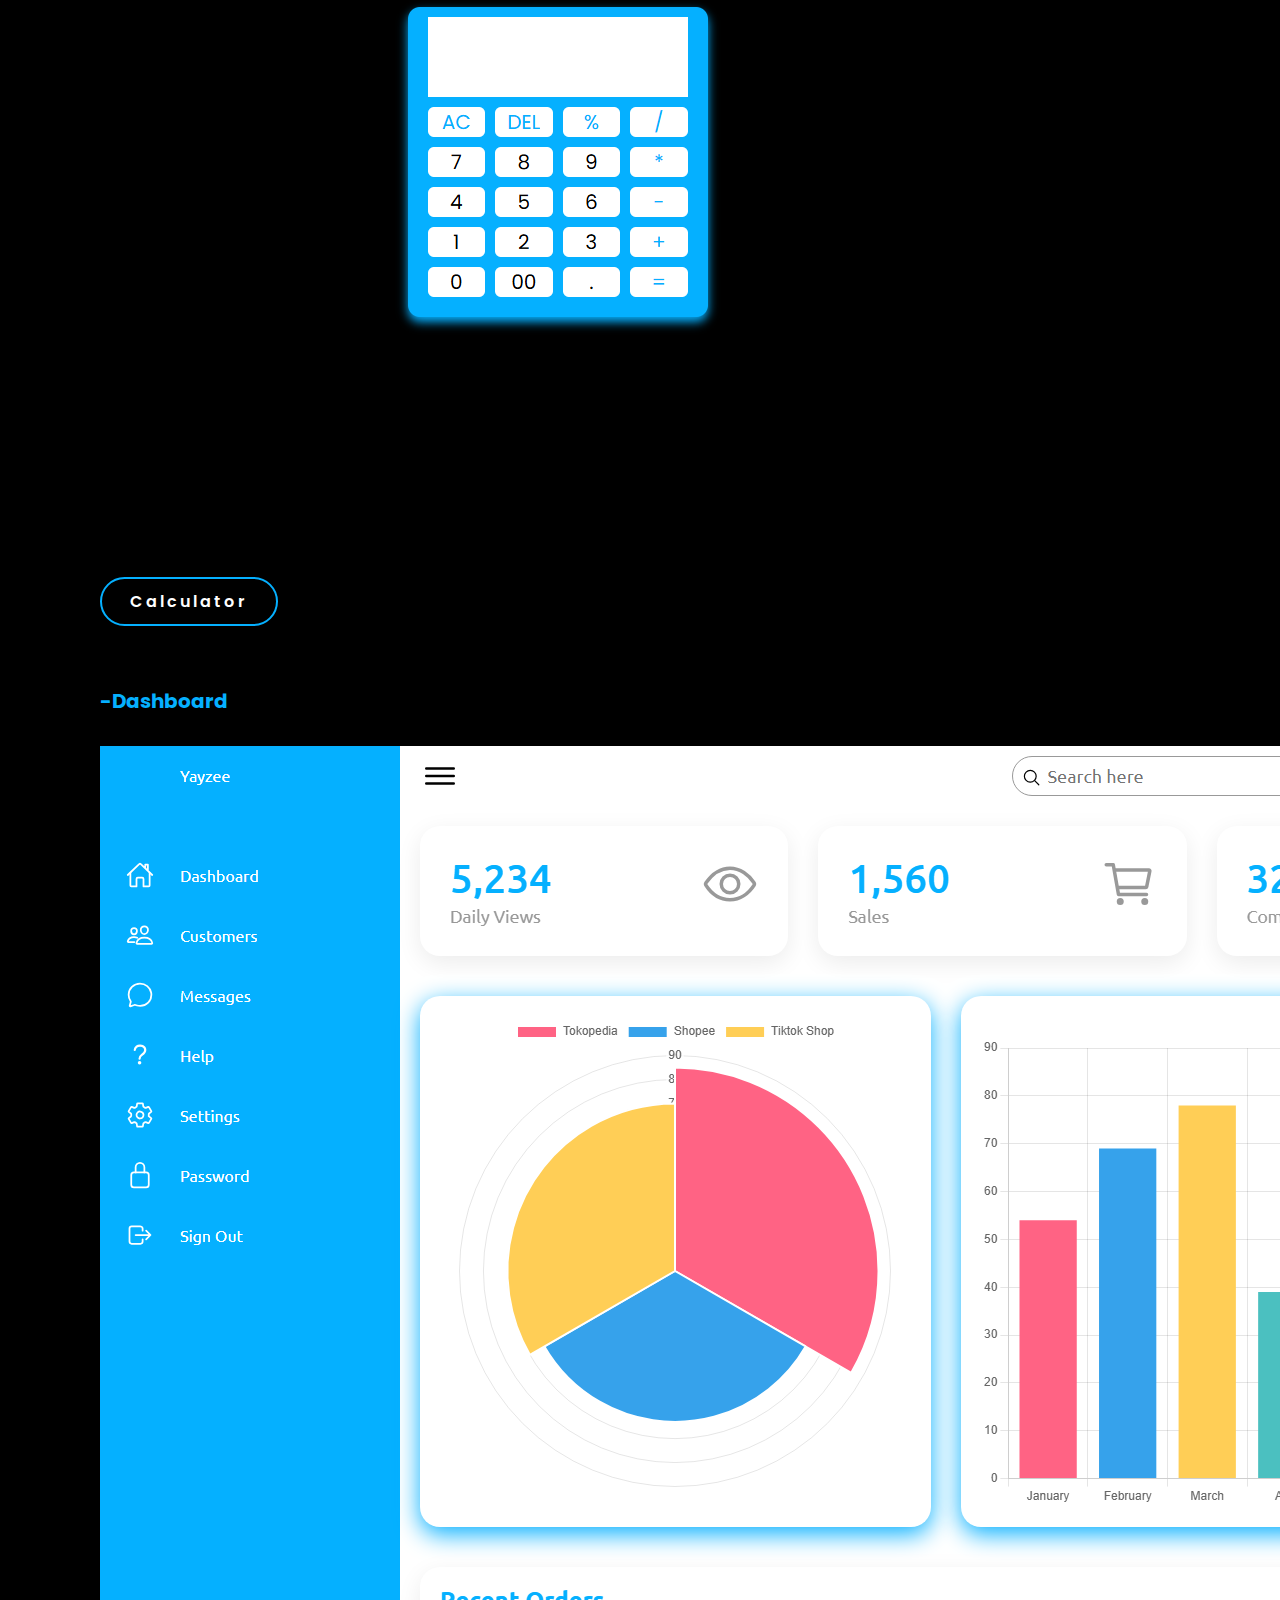
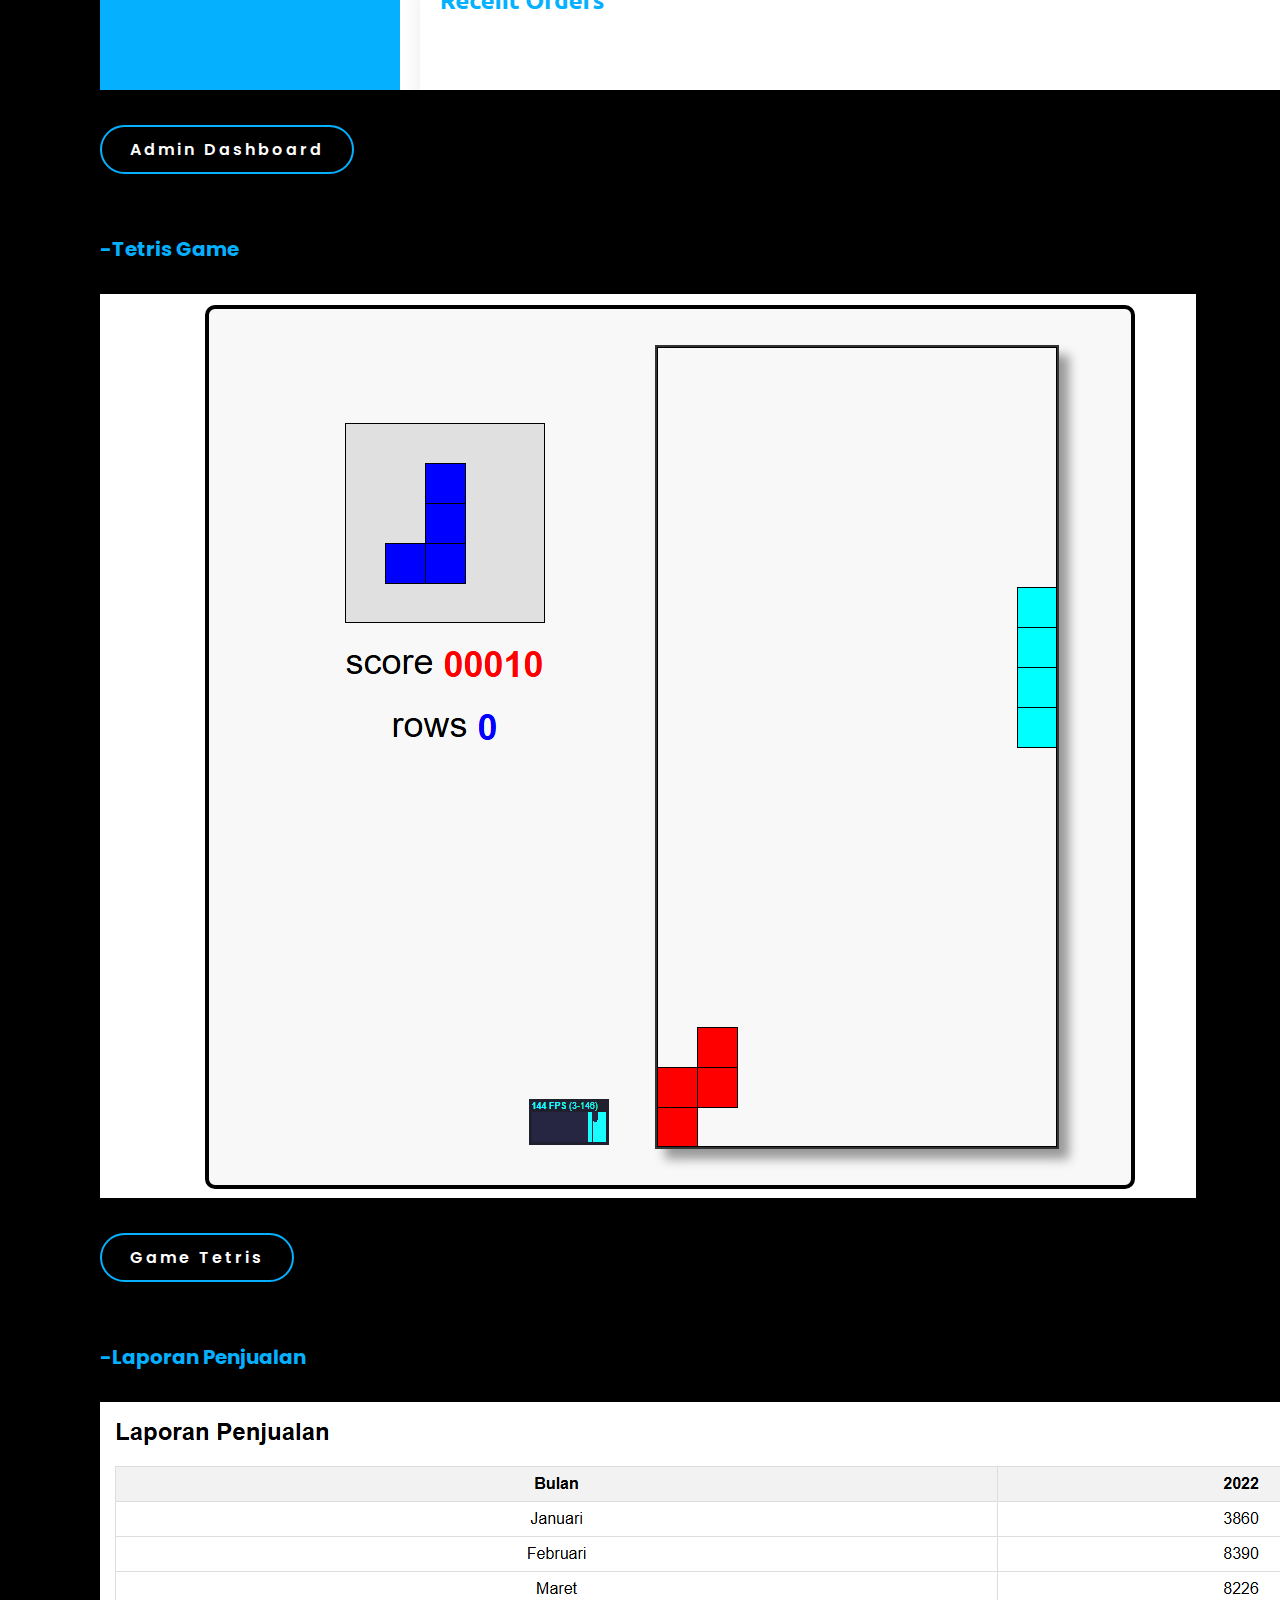
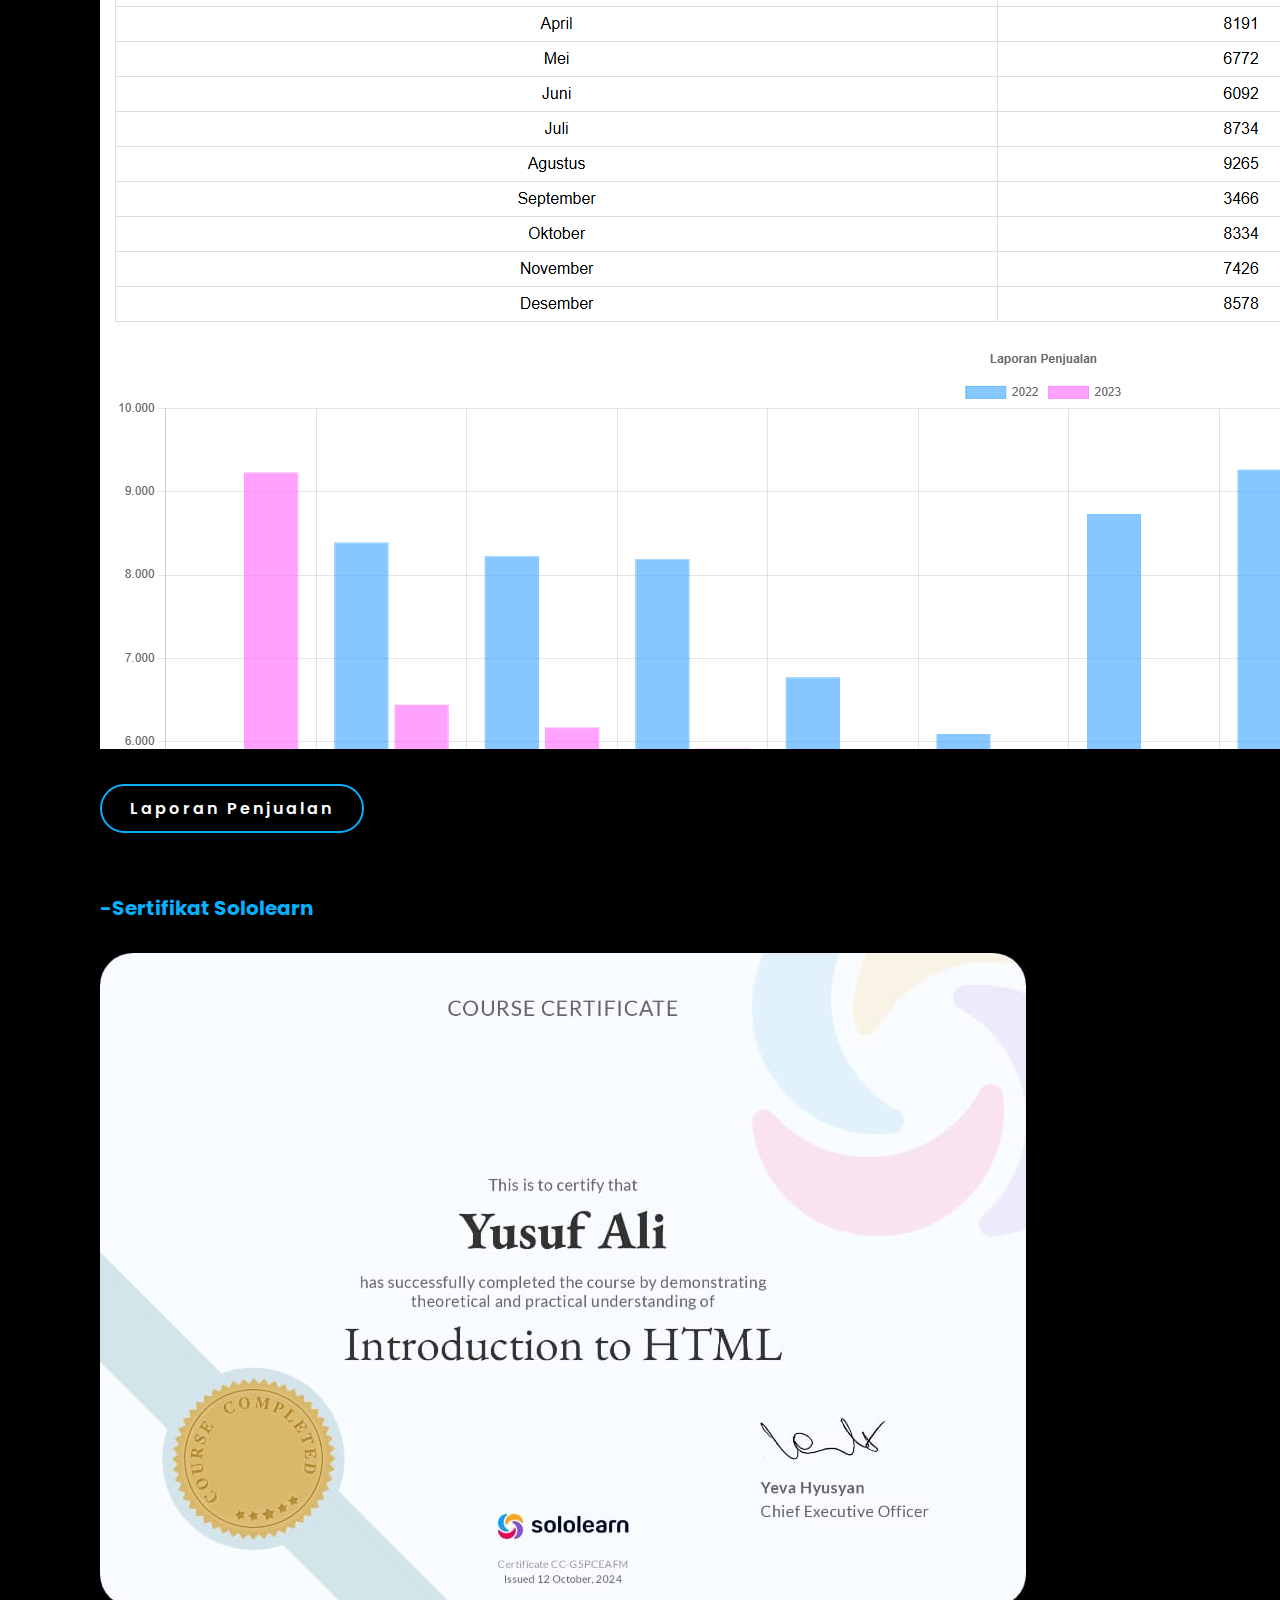
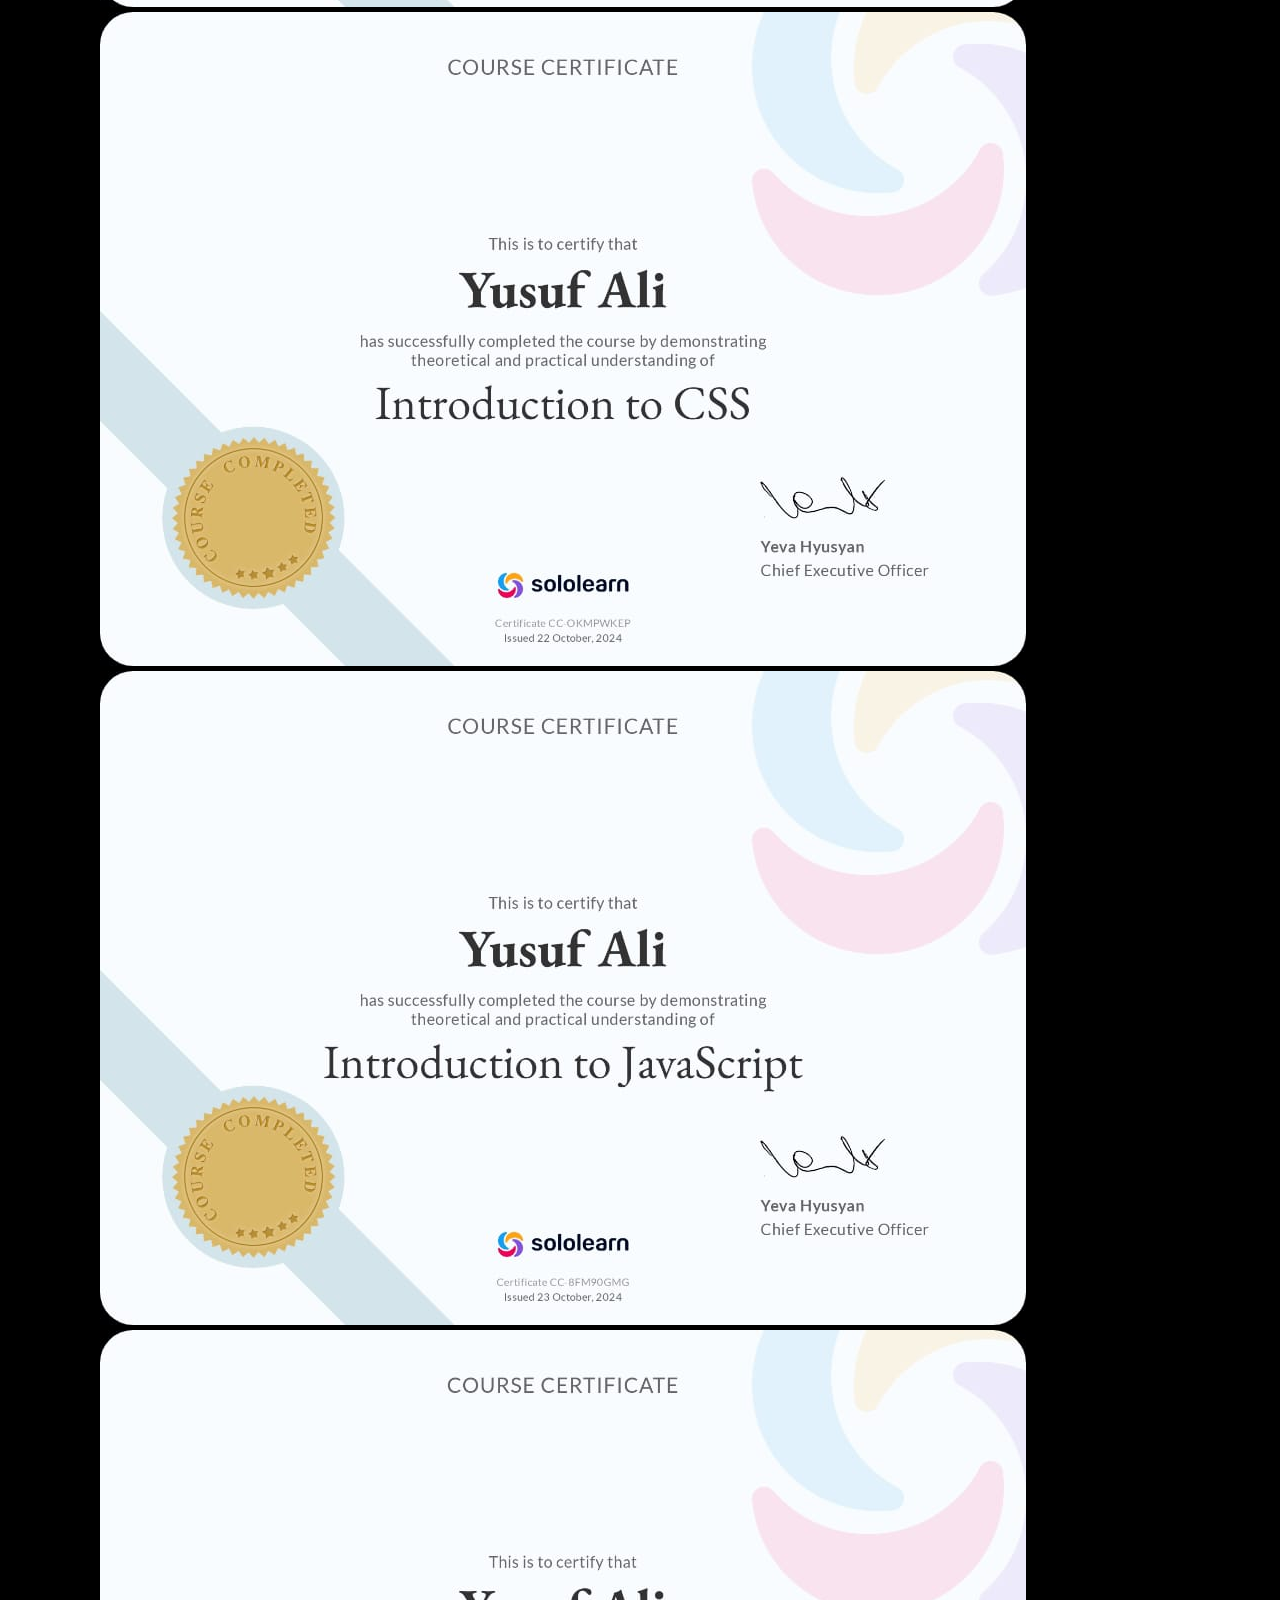
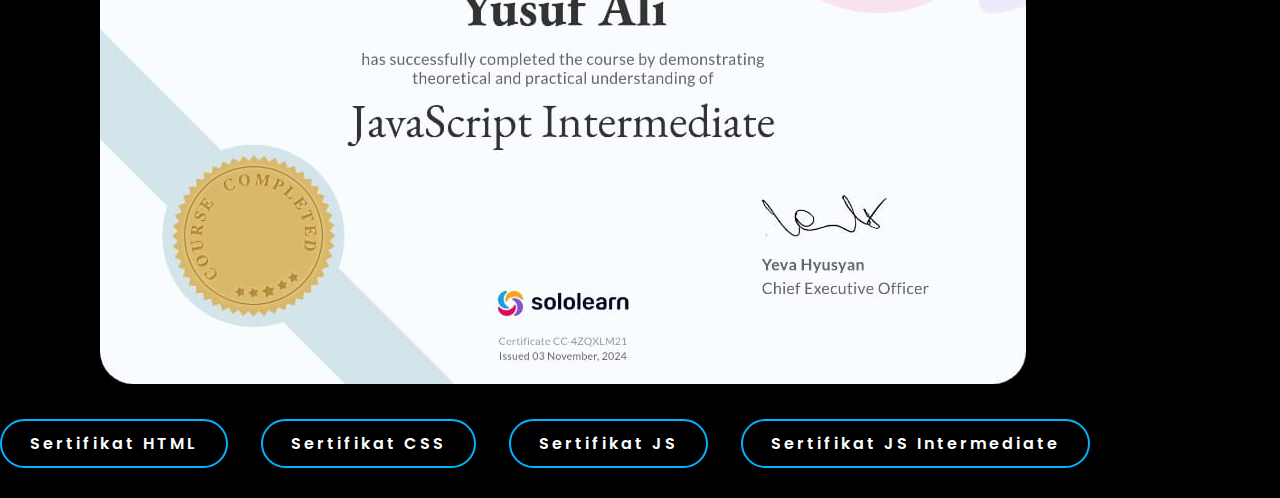
==== commit deae8c42: "Add files via upload" ====
--- a/portofolio.html
+++ b/portofolio.html
@@ -53,6 +53,13 @@
             <div>
                 <a href="https://nerd-people.github.io/simple-tetris/" target="_blank" class="btndash"> Game Tetris</a>
             </div>
+            <h1 class="laporan"> -Laporan Penjualan </h1>
+            <div class="imglaporan">
+                <img src="imglaporan.png">
+            </div>
+            <div>
+                <a href="https://nerd-people.github.io/laporan-penjualan-per20/" target="_blank" class="btndash"> Laporan Penjualan</a>
+            </div>
                 <h1 class="serti"> -Sertifikat Sololearn </h1>
                 <div class="imghtml">
                     <img src="sertihtml.jpg">
--- a/style.css
+++ b/style.css
@@ -564,4 +564,9 @@
 .tetris{
     margin-top: 3rem;
     margin-bottom: 3rem;
+}
+
+.laporan{
+    margin-top: 3rem;
+    margin-bottom: 3rem;
 }